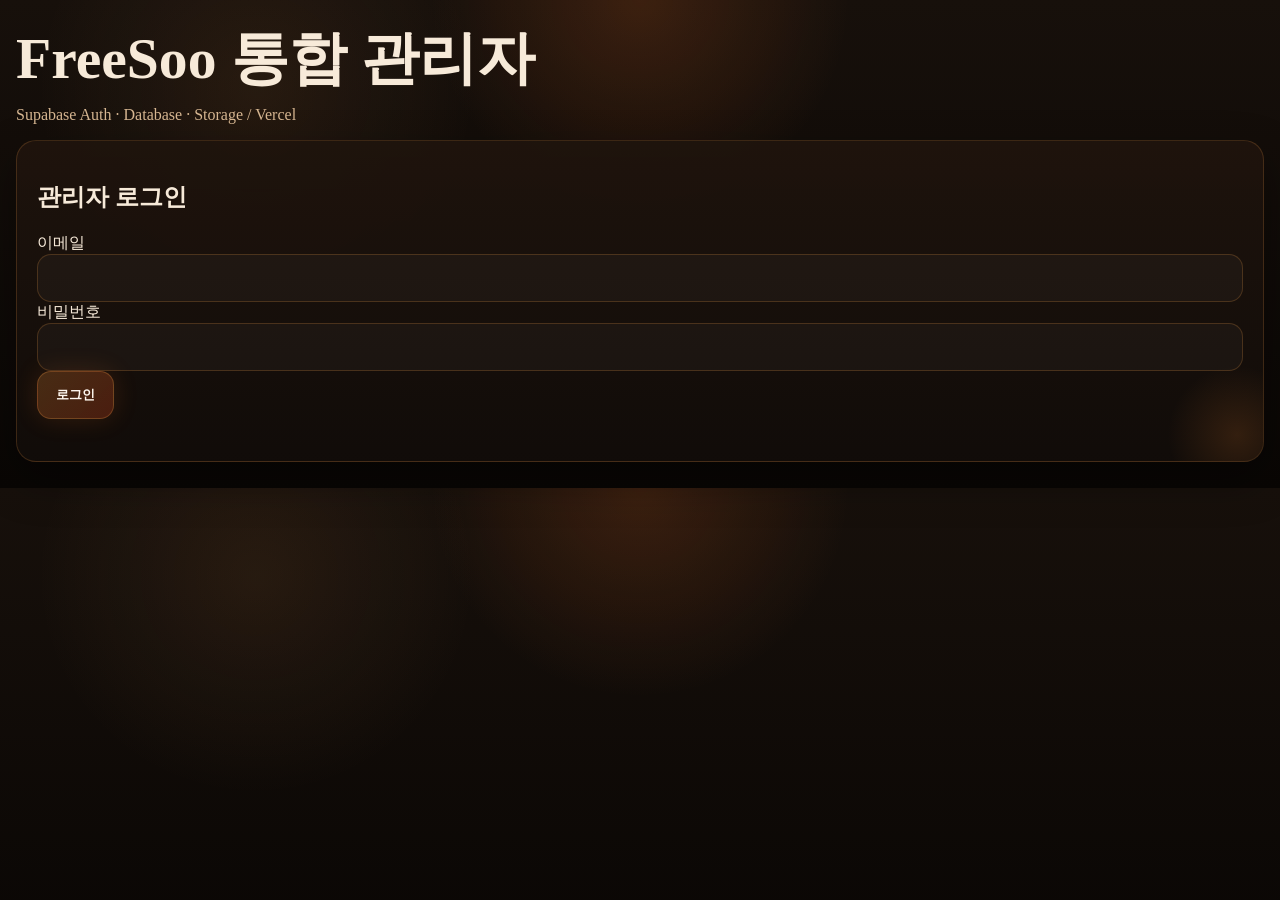
==== admin-console.html @ af84d4f1 "Add safe admin diagnostics, media links and protection against empty content overwrite" ====
<!doctype html>
<html lang="ko"><head><meta charset="utf-8"><meta name="viewport" content="width=device-width, initial-scale=1">
<title>FreeSoo 통합 관리자</title><link rel="stylesheet" href="assets/site.css">
<style>.admin-layout{display:grid;grid-template-columns:240px minmax(0,1fr);gap:16px}.admin-layout nav{display:grid;align-content:start;gap:8px}.admin-layout textarea{width:100%;min-height:380px;background:#1c130e;color:#f7ead9;border:1px solid #946138;border-radius:12px;padding:16px;font:13px/1.6 monospace}.admin-layout input{width:100%;padding:12px;border:1px solid #946138;border-radius:12px;background:#1c130e;color:white}.admin-layout button{max-width:100%}@media(max-width:760px){.admin-layout{grid-template-columns:1fr}.admin-layout nav{grid-template-columns:repeat(3,minmax(0,1fr))}.admin-layout nav button{min-width:0;padding:8px}}</style>
</head><body><main class="wrap section"><h1>FreeSoo 통합 관리자</h1><p class="muted">Supabase Auth · Database · Storage / Vercel</p><section id="login" class="hero-panel"><h2>관리자 로그인</h2><label>이메일<input id="email" type="email" autocomplete="username" class="input"></label><label>비밀번호<input id="password" type="password" autocomplete="current-password" class="input"></label><button id="signIn" class="btn btn-primary">로그인</button><p id="loginStatus" role="status"></p></section>
<section id="panel" class="hidden"><div class="controls"><button id="signOut" class="btn btn-secondary">로그아웃</button><a href="index.html" class="btn btn-secondary">홈으로</a></div>
<div class="admin-layout"><nav aria-label="콘텐츠 선택"><button data-section="notices" class="btn btn-secondary">공지·이벤트</button><button data-section="guides" class="btn btn-secondary">공략집</button><button data-section="skills" class="btn btn-secondary">무공</button></nav>
<div class="hero-panel"><h2 id="sectionTitle">공지·이벤트</h2><p>콘텐츠를 JSON 형식으로 편집합니다. 저장 전 자동으로 브라우저 백업이 생성됩니다.</p>
<textarea id="editor" spellcheck="false" aria-label="JSON 편집기"></textarea><p id="status" role="status"></p>
<div class="controls"><button id="validate" class="btn btn-secondary">JSON 검사</button><button id="checkConnection" class="btn btn-secondary">연결 점검</button><button id="backup" class="btn btn-secondary">JSON 백업</button><button id="save" class="btn btn-primary">Supabase 저장</button></div>
<hr><h3>미디어 업로드</h3><input id="media" type="file" accept="image/jpeg,image/png,image/webp,video/mp4,video/webm">
<button id="upload" class="btn btn-secondary">Supabase Storage 업로드</button><p id="mediaResult" class="muted"></p>
</div></div></section></main>
<script type="module">
import {createClient} from 'https://esm.sh/@supabase/supabase-js@2';
const $=id=>document.getElementById(id);
const status=(msg)=>{$('status').textContent=msg};
let client,user,section='notices',loaded=null;
try {const r=await fetch('/api/config');const cfg=await r.json();if(!r.ok)throw Error(cfg.error||'설정 오류');client=createClient(cfg.url,cfg.anonKey);const {data}=await client.auth.getUser();if(data.user)await enter(data.user);}catch(err){$('loginStatus').textContent=err.message;}
async function enter(u){const {data,error}=await client.from('site_admins').select('user_id').eq('user_id',u.id).maybeSingle();if(error||!data){await client.auth.signOut();throw Error('관리자 권한이 없습니다.');}user=u;$('login').classList.add('hidden');$('panel').classList.remove('hidden');await load(section);}
$('signIn').onclick=async()=>{try{const {data,error}=await client.auth.signInWithPassword({email:$('email').value.trim(),password:$('password').value});if(error)throw error;await enter(data.user);$('loginStatus').textContent='';}catch(err){$('loginStatus').textContent=err.message;}};
$('signOut').onclick=async()=>{await client.auth.signOut();location.reload()};
async function load(s){section=s;status('불러오는 중...');const {data,error}=await client.from('site_content').select('payload,updated_at').eq('section',s).single();if(error)throw error;loaded=data;$('editor').value=JSON.stringify(data.payload,null,2);$('sectionTitle').textContent={notices:'공지·이벤트',guides:'공략집',skills:'무공'}[s];status('불러오기 완료 · '+data.updated_at);}
document.querySelectorAll('[data-section]').forEach(b=>b.onclick=()=>{if(loaded&&$('editor').value!==JSON.stringify(loaded.payload,null,2)&&!confirm('저장하지 않은 변경을 버리고 이동할까요?'))return;load(b.dataset.section).catch(e=>status(e.message))});
function parse(){const value=JSON.parse($('editor').value);if(!value||typeof value!=='object')throw Error('JSON 객체 또는 배열이 필요합니다.');if(section==='guides'&&!Array.isArray(value))throw Error('공략집은 배열이어야 합니다.');if(section==='notices'&&(!Array.isArray(value.notices)||!Array.isArray(value.events)))throw Error('공지 형식 오류');if(section==='skills'&&!Array.isArray(value.jobs))throw Error('무공 형식 오류');if(loaded){const baseline=section==='guides'?loaded.payload.length:section==='skills'?loaded.payload.jobs.length:(loaded.payload.notices?.length||0)+(loaded.payload.events?.length||0);const next=section==='guides'?value.length:section==='skills'?value.jobs.length:(value.notices?.length||0)+(value.events?.length||0);if(baseline>0&&next===0)throw Error('모든 기존 콘텐츠가 사라지는 저장은 차단됩니다.');}return value;}
$('validate').onclick=()=>{try{parse();status('JSON 형식 정상');}catch(e){status(e.message)}};
function download(text,name){const a=document.createElement('a'),url=URL.createObjectURL(new Blob([text],{type:'application/json'}));a.href=url;a.download=name;a.click();URL.revokeObjectURL(url);}
$('checkConnection').onclick=async()=>{try{const {data:userResult,error:authError}=await client.auth.getUser();if(authError||!userResult.user)throw Error('로그인 세션 확인 실패');const [contents,bucket]=await Promise.all([client.from('site_content').select('section'),client.storage.getBucket('freesoo-media')]);if(contents.error)throw contents.error;if(bucket.error)throw bucket.error;status('인증·콘텐츠 읽기·Storage 접근 정상 (저장/업로드 미수행)');}catch(e){status('연결 점검 실패: '+e.message)}};
$('backup').onclick=()=>download($('editor').value,section+'-backup-'+new Date().toISOString().slice(0,10)+'.json');
$('save').onclick=async()=>{try{const payload=parse();if(!confirm('기존 '+section+' 데이터가 교체됩니다. 진행할까요?'))return;download(JSON.stringify(loaded.payload,null,2),section+'-before-save.json');const {data:latest,error:checkError}=await client.from('site_content').select('updated_at').eq('section',section).single();if(checkError)throw checkError;if(latest.updated_at!==loaded.updated_at)throw Error('다른 관리자가 변경했습니다. 다시 불러온 후 병합하세요.');const {error}=await client.from('site_content').update({payload,updated_at:new Date().toISOString(),updated_by:user.id}).eq('section',section).eq('updated_at',loaded.updated_at).select().single();if(error)throw error;await load(section);status('Supabase 저장 완료');}catch(e){status('저장 실패: '+e.message)}};
$('upload').onclick=async()=>{const file=$('media').files?.[0];if(!file)return;const allowed=['image/jpeg','image/png','image/webp','video/mp4','video/webm'];if(!allowed.includes(file.type)||file.size>50*1024*1024){$('mediaResult').textContent='허용 타입 또는 50MB 크기를 확인하세요.';return;}const safe=file.name.replace(/[^a-zA-Z0-9._-]/g,'_');const path='uploads/'+crypto.randomUUID()+'-'+safe;const {error}=await client.storage.from('freesoo-media').upload(path,file,{upsert:false,contentType:file.type});if(error){$('mediaResult').textContent=error.message;return;}const {data}=client.storage.from('freesoo-media').getPublicUrl(path);$('mediaResult').textContent='업로드 완료: ';const a=document.createElement('a');a.href=data.publicUrl;a.target='_blank';a.rel='noopener noreferrer';a.textContent='미디어 열기';$('mediaResult').append(a);};
</script></body></html>
---- assets/site.css ----
/* =========================================================
   FreeSoo 공통 스타일
   - index.html / skills.html / guide-select.html / guide.html 공용
   - 수정 포인트는 각 섹션 주석 참고
   ========================================================= */
:root {
  --bg: #0f0906;
  --bg-2: #18100b;
  --panel: rgba(28, 17, 10, 0.94);
  --panel-2: rgba(22, 14, 9, 0.98);
  --line: rgba(255, 160, 72, 0.18);
  --line-strong: rgba(255, 160, 72, 0.34);
  --text: #f7ead9;
  --muted: #d7b792;
  --accent: #ffab52;
  --accent-2: #ff6e2f;
  --shadow: 0 18px 44px rgba(0, 0, 0, 0.34);
  --radius: 20px;
  --max: 1280px;
}
* { box-sizing: border-box; }
html { scroll-behavior: smooth; }
body {
  margin: 0;
  color: var(--text);
  font-family: "Noto Serif KR", "Malgun Gothic", serif;
  background:
    radial-gradient(circle at top, rgba(255, 116, 40, 0.16), transparent 26%),
    radial-gradient(circle at 20% 18%, rgba(255, 168, 91, 0.08), transparent 20%),
    linear-gradient(180deg, #17100b 0%, #090604 100%);
}
body::before {
  content: "";
  position: fixed;
  inset: 0;
  pointer-events: none;
  opacity: 0.12;
  background:
    linear-gradient(transparent 97%, rgba(255, 170, 90, 0.035) 100%),
    linear-gradient(90deg, transparent 97%, rgba(255, 170, 90, 0.02) 100%);
  background-size: 100% 4px, 4px 100%;
  mix-blend-mode: screen;
}
a { color: inherit; text-decoration: none; }
img, video { display: block; max-width: 100%; }
.wrap { width: min(calc(100% - 32px), var(--max)); margin: 0 auto; }
.hidden { display: none !important; }
.empty { color: var(--muted); font-size: 0.95rem; }
.muted { color: var(--muted); }
.topbar {
  position: sticky; top: 0; z-index: 60;
  backdrop-filter: blur(14px);
  background: rgba(11, 7, 5, 0.86);
  border-bottom: 1px solid var(--line);
  box-shadow: 0 8px 24px rgba(0, 0, 0, 0.16);
}
.topbar-inner {
  min-height: 76px;
  display: flex; align-items: center; justify-content: space-between;
  gap: 16px; position: relative;
}
.brand { display: flex; align-items: center; gap: 14px; min-width: 0; }
.brand-mark {
  width: 48px; height: 48px; display: grid; place-items: center; border-radius: 14px;
  font-size: 1.45rem; font-weight: 800; color: #fff5eb;
  border: 1px solid rgba(255, 178, 92, 0.34);
  background: linear-gradient(180deg, rgba(255, 166, 86, 0.22), rgba(255, 88, 38, 0.12));
  box-shadow: 0 0 22px rgba(255, 136, 45, 0.18), inset 0 0 20px rgba(255, 210, 160, 0.04);
}
.brand-copy { min-width: 0; }
.brand-copy strong { display: block; font-size: 1.08rem; letter-spacing: 0.04em; }
.brand-copy span {
  display: block; font-size: 0.84rem; color: var(--muted);
  white-space: nowrap; overflow: hidden; text-overflow: ellipsis;
}
.menu-toggle {
  display: none; border: 1px solid var(--line); background: rgba(255, 255, 255, 0.03);
  color: var(--text); border-radius: 12px; padding: 10px 12px; cursor: pointer;
}
.nav { display: flex; gap: 10px; flex-wrap: wrap; justify-content: flex-end; }
.nav a {
  padding: 10px 14px; border-radius: 999px; color: var(--muted);
  border: 1px solid transparent; transition: 0.2s ease; font-size: 0.95rem;
}
.nav a:hover, .nav a.active {
  color: #fff8f0; border-color: var(--line-strong);
  background: rgba(255, 140, 50, 0.08); box-shadow: 0 0 18px rgba(255, 132, 40, 0.12);
}
.hero-panel,.side-panel,.notice-card,.card,.download-box,.footer-panel,.filter-box,.viewer-panel,.skill-card,.step-card {
  position: relative; overflow: hidden;
  background: linear-gradient(180deg, rgba(31, 20, 13, 0.94), rgba(17, 12, 9, 0.98));
  border: 1px solid var(--line); border-radius: var(--radius); box-shadow: var(--shadow);
}
.hero-panel::after,.side-panel::after,.notice-card::after,.card::after,.download-box::after,.footer-panel::after,.filter-box::after,.viewer-panel::after,.skill-card::after,.step-card::after {
  content: ""; position: absolute; right: -44px; bottom: -44px; width: 140px; height: 140px;
  background: radial-gradient(circle, rgba(255, 140, 50, 0.14), transparent 70%); pointer-events: none;
}
.hero-panel,.side-panel,.notice-card,.card,.download-box,.footer-panel,.filter-box,.skill-card,.step-card { padding: 20px; }
.badge {
  display: inline-flex; align-items: center; min-height: 28px; padding: 0 10px;
  border-radius: 999px; font-size: 0.78rem; color: #ffd7b3;
  background: rgba(255, 146, 63, 0.1); border: 1px solid rgba(255, 165, 72, 0.2);
  margin-bottom: 12px;
}
.btn {
  display: inline-flex; align-items: center; justify-content: center; gap: 8px;
  min-height: 48px; padding: 0 18px; border-radius: 14px; font-weight: 700;
  border: 1px solid rgba(255, 165, 72, 0.24); cursor: pointer; transition: 0.2s ease;
}
.btn:hover { transform: translateY(-2px); }
.btn-primary {
  color: #fff8f0;
  background: linear-gradient(135deg, rgba(255, 154, 61, 0.22), rgba(255, 84, 36, 0.24));
  box-shadow: 0 0 26px rgba(255, 118, 33, 0.14);
}
.btn-secondary { color: var(--text); background: rgba(255, 255, 255, 0.03); }
.controls,.chip-row { display: flex; flex-wrap: wrap; gap: 12px; }
.chip {
  display: inline-flex; align-items: center; min-height: 32px; padding: 0 12px;
  border-radius: 999px; background: rgba(255, 255, 255, 0.04); border: 1px solid rgba(255, 255, 255, 0.06);
  color: #ffd8b4; font-size: 0.84rem;
}
.input,.select {
  width: 100%; min-height: 48px; border-radius: 14px;
  border: 1px solid rgba(255, 165, 72, 0.2); background: rgba(255,255,255,0.03);
  color: var(--text); padding: 0 14px;
}
.input::placeholder { color: #c4a17f; }
.select option { background: #1b120d; color: #fff2df; }
.section { padding: 18px 0 26px; }
.section-head { display: flex; align-items: end; justify-content: space-between; gap: 12px; margin-bottom: 16px; }
.section-head h2 { margin: 0; font-size: clamp(1.45rem, 3vw, 2rem); }
.section-head p { margin: 8px 0 0; }
.grid-2,.grid-3,.grid-4,.cards,.steps,.skills-grid { display: grid; gap: 16px; }
.grid-2 { grid-template-columns: repeat(2, minmax(0, 1fr)); }
.grid-3 { grid-template-columns: repeat(3, minmax(0, 1fr)); }
.grid-4 { grid-template-columns: repeat(4, minmax(0, 1fr)); }
.cards { grid-template-columns: repeat(3, minmax(0, 1fr)); }
.skills-grid { grid-template-columns: repeat(2, minmax(0, 1fr)); }
.steps { grid-template-columns: 1fr; }
.card:hover,.notice-card:hover,.skill-card:hover,.step-card:hover { transform: translateY(-4px); transition: transform 0.22s ease; }
.card-thumb {
  width: 100%; aspect-ratio: 16 / 9; object-fit: cover; border-radius: 14px;
  border: 1px solid rgba(255,255,255,0.06); margin-bottom: 14px; background: rgba(255,255,255,0.03);
}
.count { margin-top: 12px; color: #ffd4ad; font-size: 0.9rem; font-weight: 700; }
.list { display: grid; gap: 12px; }
.notice-item {
  padding: 14px; border-radius: 14px; background: rgba(255,255,255,0.03);
  border: 1px solid rgba(255,255,255,0.05);
}
.notice-item strong { display: block; margin-bottom: 6px; line-height: 1.5; }
.notice-item p { margin: 8px 0 0; }
.hero { padding: 54px 0 24px; }
.hero-grid { display: grid; grid-template-columns: 1.15fr 0.85fr; gap: 22px; align-items: stretch; }
.eyebrow { color: #ffc286; font-size: 0.88rem; letter-spacing: 0.18em; text-transform: uppercase; }
h1 { margin: 10px 0 14px; font-size: clamp(2.1rem, 5vw, 3.6rem); line-height: 1.08; }
.hero-panel p { margin: 0 0 22px; color: var(--muted); line-height: 1.84; }
.side-panel { display: grid; grid-template-columns: 1fr; gap: 14px; align-content: stretch; }
.info-card {
  min-height: 132px; padding: 18px 18px 16px; border-radius: 16px;
  background: rgba(255, 255, 255, 0.035); border: 1px solid rgba(255, 255, 255, 0.055);
  display: flex; flex-direction: column; justify-content: center;
}
.info-card strong { display: block; margin-bottom: 8px; font-size: 1.02rem; color: #fff0dd; }
.info-card p { margin: 0; color: var(--muted); line-height: 1.76; }
.footer { padding: 24px 0 34px; }
.footer-panel p { margin: 0; color: var(--muted); line-height: 1.7; }
.media-wrap { margin-top: 14px; }
.video-shell {
  position: relative; border-radius: 18px; overflow: hidden; background: #0b0806;
  border: 1px solid rgba(255,255,255,.08); min-height: 220px;
  display: flex; align-items: center; justify-content: center;
}
.video-poster { width: 100%; height: 220px; object-fit: cover; display: block; }
.video-overlay {
  position: absolute; inset: 0; display: flex; align-items: center; justify-content: center;
  background: linear-gradient(180deg, rgba(0,0,0,.12), rgba(0,0,0,.44)); cursor: pointer; transition: .2s ease;
}
.video-overlay:hover { background: linear-gradient(180deg, rgba(0,0,0,.08), rgba(0,0,0,.34)); }
.play-badge {
  width: 74px; height: 74px; border-radius: 999px; display: grid; place-items: center;
  background: rgba(18,10,6,.72); border: 1px solid rgba(255,185,106,.34); box-shadow: 0 0 22px rgba(255,132,40,.16);
}
.play-badge::before {
  content: ""; display: block; width: 0; height: 0; border-top: 12px solid transparent;
  border-bottom: 12px solid transparent; border-left: 20px solid #ffe4c5; margin-left: 5px;
}
.skill-video { width: 100%; height: 220px; object-fit: cover; display: block; background: #000; }
.video-fallback { padding: 18px; }
.viewer {
  position: fixed; inset: 0; background: rgba(0, 0, 0, 0.88); display: none;
  align-items: center; justify-content: center; padding: 20px; z-index: 2000;
}
.viewer.open { display: flex; }
.viewer-panel { width: min(1100px, 96vw); padding: 0; }
.viewer-head {
  display: flex; justify-content: space-between; align-items: center;
  padding: 14px 16px; border-bottom: 1px solid rgba(255,255,255,.06);
}
.viewer video { width: 100%; max-height: 78vh; background: #000; }
.step-num {
  display: inline-flex; width: 40px; height: 40px; align-items: center; justify-content: center;
  border-radius: 12px; background: rgba(255,146,63,.1); border: 1px solid rgba(255,165,72,.2); margin-bottom: 12px;
}
.step-image { width: 100%; border-radius: 16px; border: 1px solid rgba(255,255,255,.08); cursor: zoom-in; }
@media (max-width: 1100px) {
  .hero-grid,.grid-2,.grid-3,.grid-4,.skills-grid { grid-template-columns: 1fr; }
  .cards { grid-template-columns: repeat(2, minmax(0, 1fr)); }
}
@media (max-width: 760px) {
  .menu-toggle { display: inline-flex; }
  .nav {
    display: none; position: absolute; top: calc(100% + 10px); right: 0; left: 0; padding: 12px;
    border-radius: 18px; background: rgba(16, 11, 8, 0.97); border: 1px solid var(--line); box-shadow: var(--shadow);
    grid-template-columns: 1fr 1fr;
  }
  .nav.open { display: grid; }
  .cards,.grid-3 { grid-template-columns: 1fr; }
  .hero-panel,.side-panel,.notice-card,.card,.download-box,.footer-panel,.filter-box,.skill-card,.step-card { padding: 18px; }
  .controls { flex-direction: column; }
  .btn { width: 100%; }
  .video-shell,.video-poster,.skill-video { min-height: 190px; height: 190px; }
}
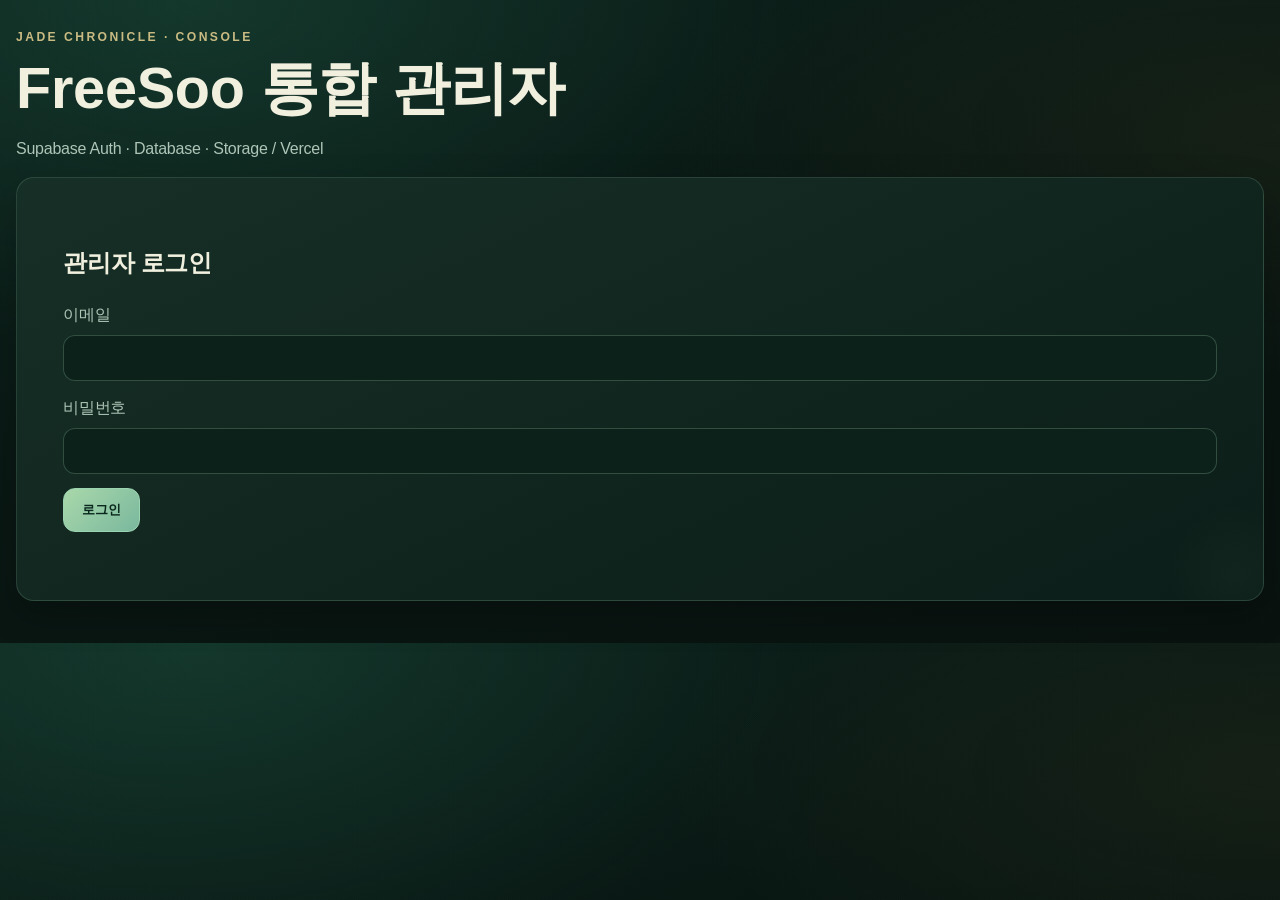
==== commit 9f561ffc: "design: unify Jade Chronicle admin-console.html presentation" ====
--- a/admin-console.html
+++ b/admin-console.html
@@ -1,8 +1,8 @@
 <!doctype html>
 <html lang="ko"><head><meta charset="utf-8"><meta name="viewport" content="width=device-width, initial-scale=1">
-<title>FreeSoo 통합 관리자</title><link rel="stylesheet" href="assets/site.css">
+<title>FreeSoo · Jade Chronicle 관리자</title><link rel="stylesheet" href="assets/site.css">
 <style>.admin-layout{display:grid;grid-template-columns:240px minmax(0,1fr);gap:16px}.admin-layout nav{display:grid;align-content:start;gap:8px}.admin-layout textarea{width:100%;min-height:380px;background:#1c130e;color:#f7ead9;border:1px solid #946138;border-radius:12px;padding:16px;font:13px/1.6 monospace}.admin-layout input{width:100%;padding:12px;border:1px solid #946138;border-radius:12px;background:#1c130e;color:white}.admin-layout button{max-width:100%}@media(max-width:760px){.admin-layout{grid-template-columns:1fr}.admin-layout nav{grid-template-columns:repeat(3,minmax(0,1fr))}.admin-layout nav button{min-width:0;padding:8px}}</style>
-</head><body><main class="wrap section"><h1>FreeSoo 통합 관리자</h1><p class="muted">Supabase Auth · Database · Storage / Vercel</p><section id="login" class="hero-panel"><h2>관리자 로그인</h2><label>이메일<input id="email" type="email" autocomplete="username" class="input"></label><label>비밀번호<input id="password" type="password" autocomplete="current-password" class="input"></label><button id="signIn" class="btn btn-primary">로그인</button><p id="loginStatus" role="status"></p></section>
+</head><body><main class="wrap section"><div class="eyebrow">JADE CHRONICLE · CONSOLE</div><h1>FreeSoo 통합 관리자</h1><p class="muted">Supabase Auth · Database · Storage / Vercel</p><section id="login" class="hero-panel"><h2>관리자 로그인</h2><label>이메일<input id="email" type="email" autocomplete="username" class="input"></label><label>비밀번호<input id="password" type="password" autocomplete="current-password" class="input"></label><button id="signIn" class="btn btn-primary">로그인</button><p id="loginStatus" role="status"></p></section>
 <section id="panel" class="hidden"><div class="controls"><button id="signOut" class="btn btn-secondary">로그아웃</button><a href="index.html" class="btn btn-secondary">홈으로</a></div>
 <div class="admin-layout"><nav aria-label="콘텐츠 선택"><button data-section="notices" class="btn btn-secondary">공지·이벤트</button><button data-section="guides" class="btn btn-secondary">공략집</button><button data-section="skills" class="btn btn-secondary">무공</button></nav>
 <div class="hero-panel"><h2 id="sectionTitle">공지·이벤트</h2><p>콘텐츠를 JSON 형식으로 편집합니다. 저장 전 자동으로 브라우저 백업이 생성됩니다.</p>
@@ -25,7 +25,7 @@
 function parse(){const value=JSON.parse($('editor').value);if(!value||typeof value!=='object')throw Error('JSON 객체 또는 배열이 필요합니다.');if(section==='guides'&&!Array.isArray(value))throw Error('공략집은 배열이어야 합니다.');if(section==='notices'&&(!Array.isArray(value.notices)||!Array.isArray(value.events)))throw Error('공지 형식 오류');if(section==='skills'&&!Array.isArray(value.jobs))throw Error('무공 형식 오류');if(loaded){const baseline=section==='guides'?loaded.payload.length:section==='skills'?loaded.payload.jobs.length:(loaded.payload.notices?.length||0)+(loaded.payload.events?.length||0);const next=section==='guides'?value.length:section==='skills'?value.jobs.length:(value.notices?.length||0)+(value.events?.length||0);if(baseline>0&&next===0)throw Error('모든 기존 콘텐츠가 사라지는 저장은 차단됩니다.');}return value;}
 $('validate').onclick=()=>{try{parse();status('JSON 형식 정상');}catch(e){status(e.message)}};
 function download(text,name){const a=document.createElement('a'),url=URL.createObjectURL(new Blob([text],{type:'application/json'}));a.href=url;a.download=name;a.click();URL.revokeObjectURL(url);}
-$('checkConnection').onclick=async()=>{try{const {data:userResult,error:authError}=await client.auth.getUser();if(authError||!userResult.user)throw Error('로그인 세션 확인 실패');const [contents,bucket]=await Promise.all([client.from('site_content').select('section'),client.storage.getBucket('freesoo-media')]);if(contents.error)throw contents.error;if(bucket.error)throw bucket.error;status('인증·콘텐츠 읽기·Storage 접근 정상 (저장/업로드 미수행)');}catch(e){status('연결 점검 실패: '+e.message)}};
+$('checkConnection').onclick=async()=>{try{const {data:userResult,error:authError}=await client.auth.getUser();if(authError||!userResult.user)throw Error('로그인 세션 확인 실패');const [contents,bucket]=await Promise.all([client.from('site_content').select('section'),client.storage.from('freesoo-media').list('',{limit:1})]);if(contents.error)throw contents.error;if(bucket.error)throw bucket.error;status('인증·콘텐츠 읽기·Storage 파일 목록 접근 정상 (저장/업로드 미수행)');}catch(e){status('연결 점검 실패: '+e.message)}};
 $('backup').onclick=()=>download($('editor').value,section+'-backup-'+new Date().toISOString().slice(0,10)+'.json');
 $('save').onclick=async()=>{try{const payload=parse();if(!confirm('기존 '+section+' 데이터가 교체됩니다. 진행할까요?'))return;download(JSON.stringify(loaded.payload,null,2),section+'-before-save.json');const {data:latest,error:checkError}=await client.from('site_content').select('updated_at').eq('section',section).single();if(checkError)throw checkError;if(latest.updated_at!==loaded.updated_at)throw Error('다른 관리자가 변경했습니다. 다시 불러온 후 병합하세요.');const {error}=await client.from('site_content').update({payload,updated_at:new Date().toISOString(),updated_by:user.id}).eq('section',section).eq('updated_at',loaded.updated_at).select().single();if(error)throw error;await load(section);status('Supabase 저장 완료');}catch(e){status('저장 실패: '+e.message)}};
 $('upload').onclick=async()=>{const file=$('media').files?.[0];if(!file)return;const allowed=['image/jpeg','image/png','image/webp','video/mp4','video/webm'];if(!allowed.includes(file.type)||file.size>50*1024*1024){$('mediaResult').textContent='허용 타입 또는 50MB 크기를 확인하세요.';return;}const safe=file.name.replace(/[^a-zA-Z0-9._-]/g,'_');const path='uploads/'+crypto.randomUUID()+'-'+safe;const {error}=await client.storage.from('freesoo-media').upload(path,file,{upsert:false,contentType:file.type});if(error){$('mediaResult').textContent=error.message;return;}const {data}=client.storage.from('freesoo-media').getPublicUrl(path);$('mediaResult').textContent='업로드 완료: ';const a=document.createElement('a');a.href=data.publicUrl;a.target='_blank';a.rel='noopener noreferrer';a.textContent='미디어 열기';$('mediaResult').append(a);};
--- a/assets/site.css
+++ b/assets/site.css
@@ -222,3 +222,203 @@
   .btn { width: 100%; }
   .video-shell,.video-poster,.skill-video { min-height: 190px; height: 190px; }
 }
+
+
+/* ===== FreeSoo UI refresh | 2026-10-24 ===== */
+:root {
+  --radius: 16px;
+  --shadow: 0 10px 30px rgba(0, 0, 0, .23);
+  --line: rgba(255, 171, 82, .16);
+}
+body { font-family: "Pretendard", "Noto Sans KR", "Malgun Gothic", sans-serif; line-height: 1.6; }
+.topbar-inner { min-height: 68px; }
+.brand-mark { width: 43px; height: 43px; border-radius: 12px; }
+.hero-panel,.side-panel,.notice-card,.card,.download-box,.footer-panel,.filter-box,.skill-card,.step-card {
+  border-radius: var(--radius);
+  box-shadow: var(--shadow);
+}
+.hero-panel::after,.side-panel::after,.notice-card::after,.card::after,.download-box::after,.footer-panel::after,.filter-box::after,.skill-card::after,.step-card::after {
+  opacity: .45;
+}
+.section { padding: 28px 0 42px; }
+.hero-panel p { line-height: 1.7; }
+.btn { min-height: 44px; border-radius: 12px; }
+.input,.select { min-height: 46px; border-radius: 12px; }
+.btn:focus-visible,.input:focus-visible,.select:focus-visible,.nav a:focus-visible,
+.video-overlay:focus-visible,.menu-toggle:focus-visible {
+  outline: 2px solid var(--accent); outline-offset: 3px;
+}
+@media (hover: hover) {
+  .card:hover,.notice-card:hover,.skill-card:hover,.step-card:hover { transform: translateY(-2px); }
+}
+
+/* Skills cards: larger, square video stage without cropping the source */
+.skills-grid { grid-template-columns: repeat(2, minmax(0, 1fr)); gap: 20px; align-items: start; }
+.skill-card { min-width: 0; padding: 22px; }
+.skill-card h3 { margin: 0 0 9px; font-size: clamp(1.12rem, 2vw, 1.35rem); line-height: 1.4; }
+.skill-card > p { margin: 0; min-height: 2.5em; }
+.skill-card .badge { margin-bottom: 10px; }
+.media-wrap { margin-top: 18px; width: 100%; }
+.video-shell {
+  width: 100%;
+  height: auto;
+  min-height: 0;
+  aspect-ratio: 1 / 1;
+  border-radius: 16px;
+  display: grid;
+  place-items: center;
+  isolation: isolate;
+}
+.video-poster,.skill-video {
+  position: absolute;
+  inset: 0;
+  width: 100%;
+  height: 100%;
+  min-height: 0;
+}
+.video-poster { object-fit: contain; background: #090909; }
+.skill-video { object-fit: contain; background: #090909; }
+.video-overlay { z-index: 2; }
+.play-badge { width: 68px; height: 68px; }
+.video-fallback { border: 1px dashed var(--line-strong); border-radius: 12px; margin-top: 10px; }
+.viewer-panel { width: min(800px, 94vw); }
+.viewer video {
+  width: min(100%, 72vh);
+  height: auto;
+  aspect-ratio: 1 / 1;
+  max-height: 72vh;
+  margin: 0 auto;
+  object-fit: contain;
+}
+.skills-toolbar { display: grid; grid-template-columns: minmax(0, 2fr) minmax(180px, 1fr); gap: 12px; margin-top: 14px; }
+.skills-help { margin-bottom: 0; }
+@media (max-width: 1100px) {
+  .skills-grid { grid-template-columns: repeat(2, minmax(0, 1fr)); }
+}
+@media (max-width: 760px) {
+  .wrap { width: min(calc(100% - 24px), var(--max)); }
+  .section { padding: 18px 0 28px; }
+  .skills-grid { grid-template-columns: 1fr; gap: 16px; }
+  .skill-card { padding: 16px; }
+  .skills-toolbar { grid-template-columns: 1fr; }
+  .skill-card > p { min-height: 0; }
+  .video-shell { min-height: 0; height: auto; aspect-ratio: 1 / 1; }
+  .video-poster,.skill-video { min-height: 0; height: 100%; }
+  .viewer { padding: 12px; }
+  .viewer-panel { width: 100%; }
+  .viewer video { width: 100%; max-height: min(70vh, 94vw); }
+}
+@media (prefers-reduced-motion: reduce) {
+  .btn,.card,.notice-card,.skill-card,.step-card { transition: none; }
+}
+
+
+/* ==========================================================
+   JADE CHRONICLE · FreeSoo design system v1
+   Ink / Jade / Antique Gold · responsive, shared UI
+   ========================================================== */
+:root {
+  --bg: #091714; --bg-2: #0e201b; --panel: #11251f; --panel-2: #0c1b17;
+  --line: rgba(145,194,165,.20); --line-strong: rgba(190,170,112,.46);
+  --text: #f1f0df; --muted: #aec5b8; --accent: #96d9b6; --accent-2: #cdbb82;
+  --shadow: 0 14px 36px rgba(0,0,0,.22); --radius: 18px;
+}
+html { color-scheme: dark; }
+body {
+  background:
+    radial-gradient(ellipse at 15% 0%, rgba(34,96,73,.35), transparent 39%),
+    radial-gradient(ellipse at 100% 20%, rgba(113,99,46,.12), transparent 34%),
+    linear-gradient(160deg,#0d241e 0%,#091713 48%,#09120f 100%);
+  color: var(--text);
+  letter-spacing: -.015em;
+}
+body::before { opacity: .15; mix-blend-mode: normal;
+  background-image: repeating-linear-gradient(90deg,transparent 0 88px,rgba(144,188,162,.055) 89px 90px);
+  background-size: auto; }
+.topbar {
+  background: rgba(7,24,19,.90); border-bottom: 1px solid var(--line);
+  box-shadow: 0 6px 20px rgba(0,0,0,.10);
+}
+.brand-mark {
+  background: linear-gradient(145deg,#164436,#102a24); color: #d7e9cf;
+  border: 1px solid #547d60; box-shadow: inset 0 0 0 3px rgba(255,255,255,.025);
+  font-family: "Noto Serif KR",serif;
+}
+.brand-copy strong { color: #f4f1dc; letter-spacing: -.025em; }
+.brand-copy span { color: #9ab6a8; }
+.nav a { color: #b6cabc; }
+.nav a:hover,.nav a.active {
+  color: #f1f4dc; border-color: rgba(147,207,165,.32);
+  background: rgba(95,157,116,.15); box-shadow: none;
+}
+.hero-panel,.side-panel,.notice-card,.card,.download-box,.footer-panel,.filter-box,.viewer-panel,.skill-card,.step-card {
+  background: linear-gradient(155deg,rgba(23,48,39,.98),rgba(12,30,25,.98));
+  border-color: var(--line); box-shadow: var(--shadow);
+}
+.hero-panel::after,.side-panel::after,.notice-card::after,.card::after,.download-box::after,.footer-panel::after,.filter-box::after,.viewer-panel::after,.skill-card::after,.step-card::after {
+  background: radial-gradient(circle,rgba(128,183,133,.10),transparent 70%);
+}
+.hero-panel { padding: clamp(24px,4vw,46px); }
+.hero-panel .eyebrow, .eyebrow { color: #cabb83; letter-spacing: .20em; font-size: .76rem; font-weight: 700; }
+.hero-panel h1,.guide-title {
+  color: #f7f3dd; font-family: "Noto Serif KR","Nanum Myeongjo",serif; letter-spacing: -.055em;
+}
+.hero-panel h1 { font-size: clamp(2.3rem,5.5vw,4.4rem); }
+.hero-panel p { color: #b4cebf; max-width: 66ch; }
+.badge,.chip {
+  color: #c8e6c9; background: rgba(109,174,134,.10);
+  border: 1px solid rgba(134,194,147,.23);
+}
+.badge { letter-spacing: .055em; }
+.btn { transition: background .2s ease, border-color .2s ease, transform .2s ease; text-align:center; }
+.btn-primary {
+  color: #09271d; background: linear-gradient(135deg,#a9d8aa,#7ab89e);
+  border-color: #9bd4b1; box-shadow: none;
+}
+.btn-primary:hover { background: #c0e8be; }
+.btn-secondary { color: #d4e6d7; background: rgba(133,182,149,.075); border-color: var(--line); }
+.btn-secondary:hover { background: rgba(133,182,149,.16); border-color: var(--line-strong); }
+.input,.select {
+  color: var(--text); background: #0c211a; border-color: rgba(145,194,165,.28);
+}
+.input::placeholder { color:#849e90; }
+.select option { background:#10271f; color:#f0f5e9; }
+.input:focus,.select:focus { border-color:#aad4a9; }
+.count { color:#c6dca3; }
+.notice-item,.info-card { border-color:rgba(148,191,160,.14); background:rgba(101,145,116,.065); }
+.info-card strong { color:#e0edd2; }
+.card-thumb,.step-image,.video-shell { border-color:var(--line); }
+.video-shell { background:#06100d; border-radius:14px; }
+.video-poster,.skill-video { background:#06100d; object-fit:contain; }
+.video-overlay { background:linear-gradient(180deg,rgba(6,19,12,.05),rgba(4,17,12,.55)); }
+.video-overlay:hover { background:linear-gradient(180deg,rgba(6,19,12,.03),rgba(4,17,12,.35)); }
+.play-badge { background:rgba(9,40,30,.82); border-color:#91c49d; box-shadow:0 8px 22px rgba(0,0,0,.22); }
+.play-badge::before { border-left-color:#d6edd3; }
+.section-head { margin-bottom:20px; }
+.section-head h2 { color:#f4edd6; font-family:"Noto Serif KR","Nanum Myeongjo",serif; }
+.card h3,.skill-card h3,.notice-card h3 { color:#ecf1df; }
+.card p,.skill-card p,.download-box p { color:var(--muted); }
+.card,.skill-card,.notice-card { transition:border-color .22s,transform .22s; }
+.card:hover,.skill-card:hover { border-color:rgba(162,205,164,.40); }
+.skills-grid { gap:22px; }
+.skill-card { padding:24px; }
+.footer-panel { border-top:1px solid var(--line); }
+.menu-toggle { color:#dbe8d7; background:#173b2f; border-color:var(--line); }
+.admin-layout textarea,.admin-layout input {
+  background:#091b16 !important; border:1px solid rgba(153,193,162,.3) !important;
+  color:#eef2dd !important; border-radius:12px; 
+}
+.admin-layout nav button { text-align:left; justify-content:flex-start; }
+.admin-layout nav button[data-section]:focus { border-color:var(--accent); }
+#login label { display:block; margin:14px 0; color:var(--muted); }
+#login input { display:block; margin-top:7px; }
+#status,#loginStatus,#mediaResult { overflow-wrap:anywhere; }
+#media { margin:12px 0; width:100%; }
+#mediaResult a { color:#b8e8ba; text-decoration:underline; }
+@media(max-width:760px) {
+  .hero-panel { padding:24px; }
+  .skills-grid { gap:16px; }
+  .skill-card { padding:17px; }
+  .nav { background:#0b241c; }
+  .admin-layout nav button { text-align:center; justify-content:center; }
+}
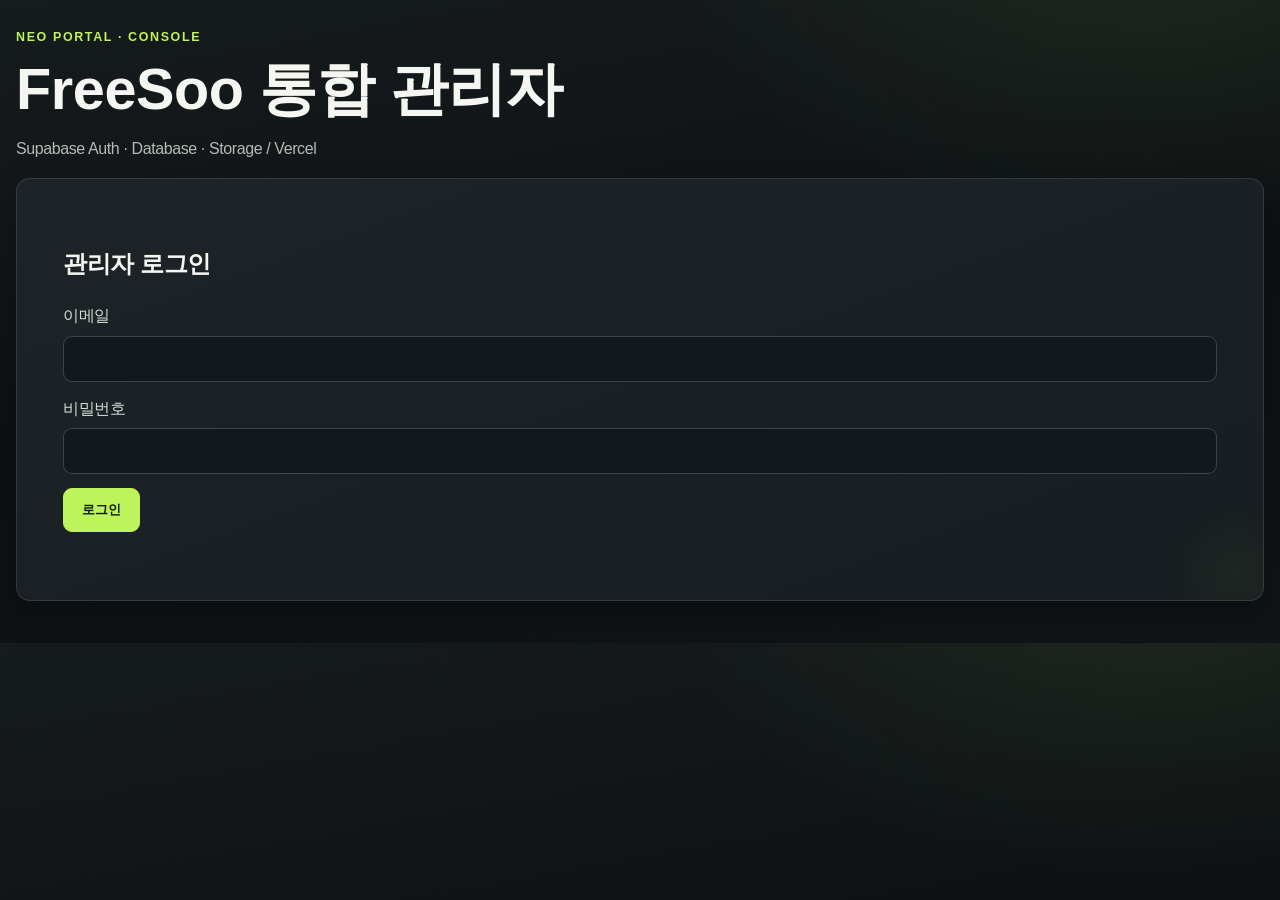
==== commit 02b487c8: "design: apply Neo Portal theme to admin-console.html" ====
--- a/admin-console.html
+++ b/admin-console.html
@@ -1,8 +1,8 @@
 <!doctype html>
 <html lang="ko"><head><meta charset="utf-8"><meta name="viewport" content="width=device-width, initial-scale=1">
-<title>FreeSoo · Jade Chronicle 관리자</title><link rel="stylesheet" href="assets/site.css">
+<title>FreeSoo · Neo Portal 관리자</title><link rel="stylesheet" href="assets/site.css">
 <style>.admin-layout{display:grid;grid-template-columns:240px minmax(0,1fr);gap:16px}.admin-layout nav{display:grid;align-content:start;gap:8px}.admin-layout textarea{width:100%;min-height:380px;background:#1c130e;color:#f7ead9;border:1px solid #946138;border-radius:12px;padding:16px;font:13px/1.6 monospace}.admin-layout input{width:100%;padding:12px;border:1px solid #946138;border-radius:12px;background:#1c130e;color:white}.admin-layout button{max-width:100%}@media(max-width:760px){.admin-layout{grid-template-columns:1fr}.admin-layout nav{grid-template-columns:repeat(3,minmax(0,1fr))}.admin-layout nav button{min-width:0;padding:8px}}</style>
-</head><body><main class="wrap section"><div class="eyebrow">JADE CHRONICLE · CONSOLE</div><h1>FreeSoo 통합 관리자</h1><p class="muted">Supabase Auth · Database · Storage / Vercel</p><section id="login" class="hero-panel"><h2>관리자 로그인</h2><label>이메일<input id="email" type="email" autocomplete="username" class="input"></label><label>비밀번호<input id="password" type="password" autocomplete="current-password" class="input"></label><button id="signIn" class="btn btn-primary">로그인</button><p id="loginStatus" role="status"></p></section>
+</head><body><main class="wrap section"><div class="eyebrow">NEO PORTAL · CONSOLE</div><h1>FreeSoo 통합 관리자</h1><p class="muted">Supabase Auth · Database · Storage / Vercel</p><section id="login" class="hero-panel"><h2>관리자 로그인</h2><label>이메일<input id="email" type="email" autocomplete="username" class="input"></label><label>비밀번호<input id="password" type="password" autocomplete="current-password" class="input"></label><button id="signIn" class="btn btn-primary">로그인</button><p id="loginStatus" role="status"></p></section>
 <section id="panel" class="hidden"><div class="controls"><button id="signOut" class="btn btn-secondary">로그아웃</button><a href="index.html" class="btn btn-secondary">홈으로</a></div>
 <div class="admin-layout"><nav aria-label="콘텐츠 선택"><button data-section="notices" class="btn btn-secondary">공지·이벤트</button><button data-section="guides" class="btn btn-secondary">공략집</button><button data-section="skills" class="btn btn-secondary">무공</button></nav>
 <div class="hero-panel"><h2 id="sectionTitle">공지·이벤트</h2><p>콘텐츠를 JSON 형식으로 편집합니다. 저장 전 자동으로 브라우저 백업이 생성됩니다.</p>
--- a/assets/site.css
+++ b/assets/site.css
@@ -313,112 +313,87 @@
 }
 
 
+
 /* ==========================================================
-   JADE CHRONICLE · FreeSoo design system v1
-   Ink / Jade / Antique Gold · responsive, shared UI
+   NEO PORTAL / visual system 2026
+   charcoal • off-white • electric lime
    ========================================================== */
 :root {
-  --bg: #091714; --bg-2: #0e201b; --panel: #11251f; --panel-2: #0c1b17;
-  --line: rgba(145,194,165,.20); --line-strong: rgba(190,170,112,.46);
-  --text: #f1f0df; --muted: #aec5b8; --accent: #96d9b6; --accent-2: #cdbb82;
-  --shadow: 0 14px 36px rgba(0,0,0,.22); --radius: 18px;
-}
-html { color-scheme: dark; }
+ --bg:#0c0f11; --bg-2:#14191c; --panel:#181e21; --panel-2:#111619;
+ --line:rgba(231,239,231,.13); --line-strong:rgba(188,239,81,.52);
+ --text:#f5f6f1; --muted:#b5bcb6; --accent:#bdf35b; --accent-2:#a0cc4f;
+ --shadow:0 14px 32px rgba(0,0,0,.23); --radius:14px;
+}
+html { color-scheme:dark; }
 body {
-  background:
-    radial-gradient(ellipse at 15% 0%, rgba(34,96,73,.35), transparent 39%),
-    radial-gradient(ellipse at 100% 20%, rgba(113,99,46,.12), transparent 34%),
-    linear-gradient(160deg,#0d241e 0%,#091713 48%,#09120f 100%);
-  color: var(--text);
-  letter-spacing: -.015em;
-}
-body::before { opacity: .15; mix-blend-mode: normal;
-  background-image: repeating-linear-gradient(90deg,transparent 0 88px,rgba(144,188,162,.055) 89px 90px);
-  background-size: auto; }
-.topbar {
-  background: rgba(7,24,19,.90); border-bottom: 1px solid var(--line);
-  box-shadow: 0 6px 20px rgba(0,0,0,.10);
-}
-.brand-mark {
-  background: linear-gradient(145deg,#164436,#102a24); color: #d7e9cf;
-  border: 1px solid #547d60; box-shadow: inset 0 0 0 3px rgba(255,255,255,.025);
-  font-family: "Noto Serif KR",serif;
-}
-.brand-copy strong { color: #f4f1dc; letter-spacing: -.025em; }
-.brand-copy span { color: #9ab6a8; }
-.nav a { color: #b6cabc; }
-.nav a:hover,.nav a.active {
-  color: #f1f4dc; border-color: rgba(147,207,165,.32);
-  background: rgba(95,157,116,.15); box-shadow: none;
-}
+ color:var(--text);
+ font-family:"Pretendard","Noto Sans KR","Malgun Gothic",sans-serif;
+ letter-spacing:-.025em;
+ background:
+ radial-gradient(ellipse at 90% -10%,rgba(159,212,77,.09),transparent 30%),
+ linear-gradient(170deg,#161b1e 0%,#0d1113 52%,#101416 100%);
+}
+body::before {
+ background:linear-gradient(rgba(226,237,227,.025) 1px,transparent 1px),linear-gradient(90deg,rgba(226,237,227,.025) 1px,transparent 1px);
+ background-size:44px 44px;opacity:.34;mix-blend-mode:normal;
+}
+.topbar { background:rgba(15,19,21,.94); border-bottom:1px solid var(--line);box-shadow:0 4px 20px rgba(0,0,0,.15); }
+.topbar-inner { min-height:68px; }
+.brand-mark {background:#bdf35b;color:#10170c;border:1px solid #d4ff8c;box-shadow:none;border-radius:10px;font-family:inherit;font-weight:900;}
+.brand-copy strong {color:#f6f7f2;font-weight:800;letter-spacing:-.035em;}
+.brand-copy span {color:#abb4ac;}
+.nav a{color:#b6beb8;border-radius:9px;}
+.nav a.active,.nav a:hover{color:#c6fb6d;background:rgba(181,238,78,.09);border-color:rgba(181,238,78,.32);box-shadow:none;}
 .hero-panel,.side-panel,.notice-card,.card,.download-box,.footer-panel,.filter-box,.viewer-panel,.skill-card,.step-card {
-  background: linear-gradient(155deg,rgba(23,48,39,.98),rgba(12,30,25,.98));
-  border-color: var(--line); box-shadow: var(--shadow);
+ background:linear-gradient(160deg,#1d2326,#171d20);
+ border:1px solid var(--line);border-radius:var(--radius);box-shadow:var(--shadow);
 }
 .hero-panel::after,.side-panel::after,.notice-card::after,.card::after,.download-box::after,.footer-panel::after,.filter-box::after,.viewer-panel::after,.skill-card::after,.step-card::after {
-  background: radial-gradient(circle,rgba(128,183,133,.10),transparent 70%);
-}
-.hero-panel { padding: clamp(24px,4vw,46px); }
-.hero-panel .eyebrow, .eyebrow { color: #cabb83; letter-spacing: .20em; font-size: .76rem; font-weight: 700; }
-.hero-panel h1,.guide-title {
-  color: #f7f3dd; font-family: "Noto Serif KR","Nanum Myeongjo",serif; letter-spacing: -.055em;
-}
-.hero-panel h1 { font-size: clamp(2.3rem,5.5vw,4.4rem); }
-.hero-panel p { color: #b4cebf; max-width: 66ch; }
-.badge,.chip {
-  color: #c8e6c9; background: rgba(109,174,134,.10);
-  border: 1px solid rgba(134,194,147,.23);
-}
-.badge { letter-spacing: .055em; }
-.btn { transition: background .2s ease, border-color .2s ease, transform .2s ease; text-align:center; }
-.btn-primary {
-  color: #09271d; background: linear-gradient(135deg,#a9d8aa,#7ab89e);
-  border-color: #9bd4b1; box-shadow: none;
-}
-.btn-primary:hover { background: #c0e8be; }
-.btn-secondary { color: #d4e6d7; background: rgba(133,182,149,.075); border-color: var(--line); }
-.btn-secondary:hover { background: rgba(133,182,149,.16); border-color: var(--line-strong); }
-.input,.select {
-  color: var(--text); background: #0c211a; border-color: rgba(145,194,165,.28);
-}
-.input::placeholder { color:#849e90; }
-.select option { background:#10271f; color:#f0f5e9; }
-.input:focus,.select:focus { border-color:#aad4a9; }
-.count { color:#c6dca3; }
-.notice-item,.info-card { border-color:rgba(148,191,160,.14); background:rgba(101,145,116,.065); }
-.info-card strong { color:#e0edd2; }
-.card-thumb,.step-image,.video-shell { border-color:var(--line); }
-.video-shell { background:#06100d; border-radius:14px; }
-.video-poster,.skill-video { background:#06100d; object-fit:contain; }
-.video-overlay { background:linear-gradient(180deg,rgba(6,19,12,.05),rgba(4,17,12,.55)); }
-.video-overlay:hover { background:linear-gradient(180deg,rgba(6,19,12,.03),rgba(4,17,12,.35)); }
-.play-badge { background:rgba(9,40,30,.82); border-color:#91c49d; box-shadow:0 8px 22px rgba(0,0,0,.22); }
-.play-badge::before { border-left-color:#d6edd3; }
-.section-head { margin-bottom:20px; }
-.section-head h2 { color:#f4edd6; font-family:"Noto Serif KR","Nanum Myeongjo",serif; }
-.card h3,.skill-card h3,.notice-card h3 { color:#ecf1df; }
-.card p,.skill-card p,.download-box p { color:var(--muted); }
-.card,.skill-card,.notice-card { transition:border-color .22s,transform .22s; }
-.card:hover,.skill-card:hover { border-color:rgba(162,205,164,.40); }
-.skills-grid { gap:22px; }
-.skill-card { padding:24px; }
-.footer-panel { border-top:1px solid var(--line); }
-.menu-toggle { color:#dbe8d7; background:#173b2f; border-color:var(--line); }
-.admin-layout textarea,.admin-layout input {
-  background:#091b16 !important; border:1px solid rgba(153,193,162,.3) !important;
-  color:#eef2dd !important; border-radius:12px; 
-}
-.admin-layout nav button { text-align:left; justify-content:flex-start; }
-.admin-layout nav button[data-section]:focus { border-color:var(--accent); }
-#login label { display:block; margin:14px 0; color:var(--muted); }
-#login input { display:block; margin-top:7px; }
-#status,#loginStatus,#mediaResult { overflow-wrap:anywhere; }
-#media { margin:12px 0; width:100%; }
-#mediaResult a { color:#b8e8ba; text-decoration:underline; }
-@media(max-width:760px) {
-  .hero-panel { padding:24px; }
-  .skills-grid { gap:16px; }
-  .skill-card { padding:17px; }
-  .nav { background:#0b241c; }
-  .admin-layout nav button { text-align:center; justify-content:center; }
-}
+ background:radial-gradient(circle,rgba(180,239,90,.095),transparent 73%);
+}
+.hero-panel { padding:clamp(24px,4vw,46px); }
+.eyebrow,.hero-panel .eyebrow {color:#bdf35b;font-size:.78rem;font-weight:800;letter-spacing:.13em;}
+.hero-panel h1{font-family:inherit;color:#f5f6f1;letter-spacing:-.065em;font-weight:850;font-size:clamp(2.5rem,6vw,4.6rem);}
+.hero-panel p{color:#c5cbc3;line-height:1.7;max-width:68ch;}
+.section-head h2{font-family:inherit;color:#fafbf6;font-weight:800;letter-spacing:-.045em;}
+.badge,.chip {color:#cffb88;background:rgba(189,243,91,.09);border:1px solid rgba(189,243,91,.2);border-radius:8px;}
+.btn {min-height:44px;border-radius:9px;text-align:center;transition:background .18s,border-color .18s,transform .18s;}
+.btn-primary{color:#131a0e;background:#bdf35b;border:1px solid #bdf35b;box-shadow:none;}
+.btn-primary:hover{background:#d1ff86;}
+.btn-secondary{color:#eef2e9;background:rgba(255,255,255,.04);border:1px solid rgba(235,242,231,.17);}
+.btn-secondary:hover{background:rgba(189,243,91,.09);border-color:rgba(189,243,91,.4);}
+.input,.select{color:#f5f6f1;background:#12181b;border:1px solid rgba(240,245,237,.2);border-radius:9px;}
+.input::placeholder{color:#87918a;}
+.select option{background:#151b1f;color:#f5f6f1;}
+.input:focus,.select:focus{border-color:#bdf35b;}
+.btn:focus-visible,.nav a:focus-visible,.input:focus-visible,.select:focus-visible,.video-overlay:focus-visible,.menu-toggle:focus-visible{outline:2px solid #bdf35b;outline-offset:3px;}
+.count{color:#bdf35b;}
+.notice-item,.info-card{background:#22292b;border:1px solid rgba(238,245,235,.09);border-radius:11px;}
+.info-card strong{color:#f5f6f1;}
+.card h3,.skill-card h3,.notice-card h3{color:#fafbf7;}
+.card p,.skill-card p,.download-box p{color:var(--muted);}
+.card,.skill-card,.notice-card{transition:border-color .2s,transform .2s;}
+.card:hover,.skill-card:hover{border-color:rgba(189,243,91,.45);}
+.card-thumb,.step-image{border-color:var(--line);border-radius:10px;}
+.video-shell{background:#080b0c;border-color:var(--line);border-radius:11px;aspect-ratio:1/1;height:auto;min-height:0;}
+.video-poster,.skill-video{height:100%;min-height:0;object-fit:contain;background:#080b0c;}
+.video-overlay{background:linear-gradient(180deg,rgba(0,0,0,.07),rgba(0,0,0,.48));}
+.video-overlay:hover{background:linear-gradient(180deg,rgba(0,0,0,.02),rgba(0,0,0,.31));}
+.play-badge{background:rgba(13,19,16,.82);border:1px solid #bdf35b;box-shadow:none;}
+.play-badge::before{border-left-color:#bdf35b;}
+.skills-grid{gap:20px;}.skill-card{padding:22px;}
+.menu-toggle{color:#f5f6f1;background:#242b2e;border-color:var(--line);}
+.admin-layout textarea,.admin-layout input{background:#11171a!important;border:1px solid rgba(232,242,229,.25)!important;color:#f4f6f0!important;border-radius:10px;}
+.admin-layout nav button{text-align:left;justify-content:flex-start;}
+#login label{display:block;margin:14px 0;color:#d5ddd3;}
+#login input{display:block;margin-top:7px;}
+#status,#loginStatus,#mediaResult{overflow-wrap:anywhere;}
+#media{margin:12px 0;width:100%;}
+#mediaResult a{color:#bdf35b;text-decoration:underline;}
+@media(max-width:760px){
+ .hero-panel{padding:24px;}
+ .skills-grid{gap:16px;grid-template-columns:1fr;}
+ .skill-card{padding:17px;}
+ .nav{background:#151b1e;}
+ .admin-layout nav button{text-align:center;justify-content:center;}
+}
